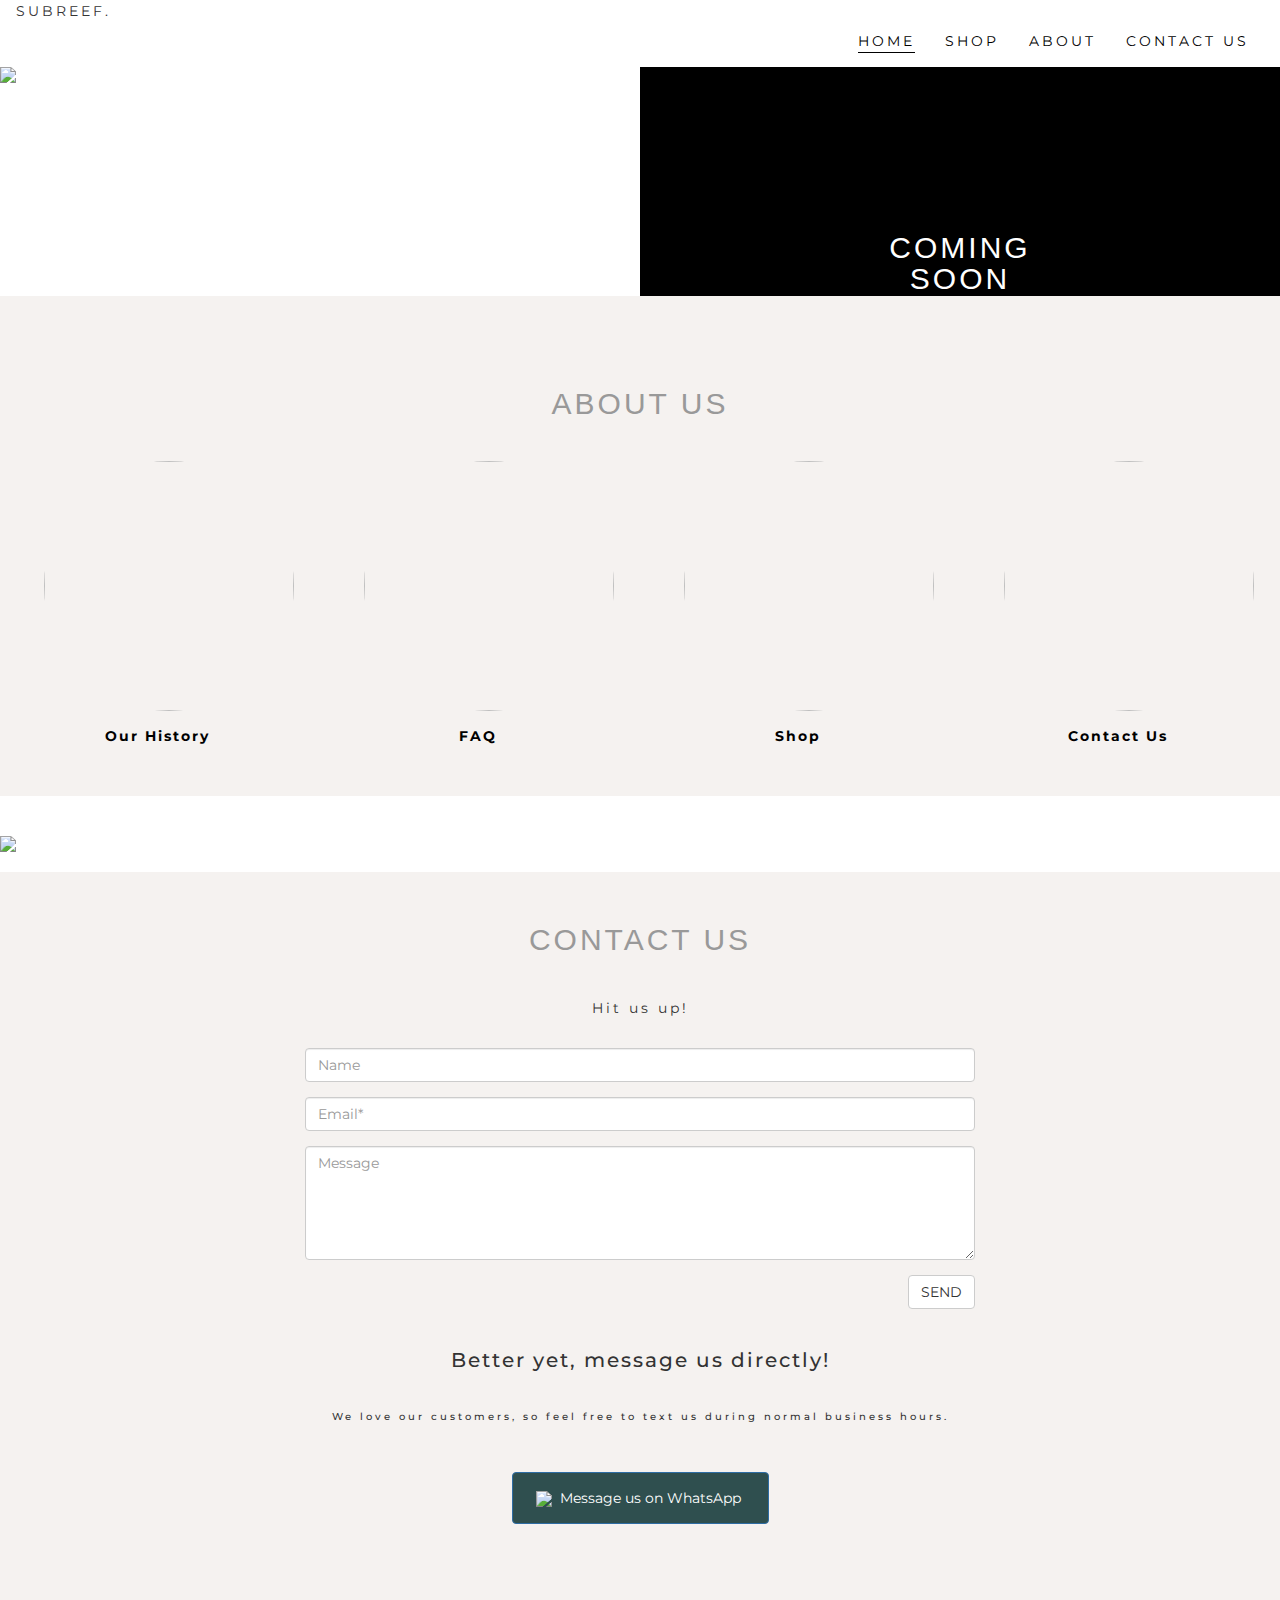
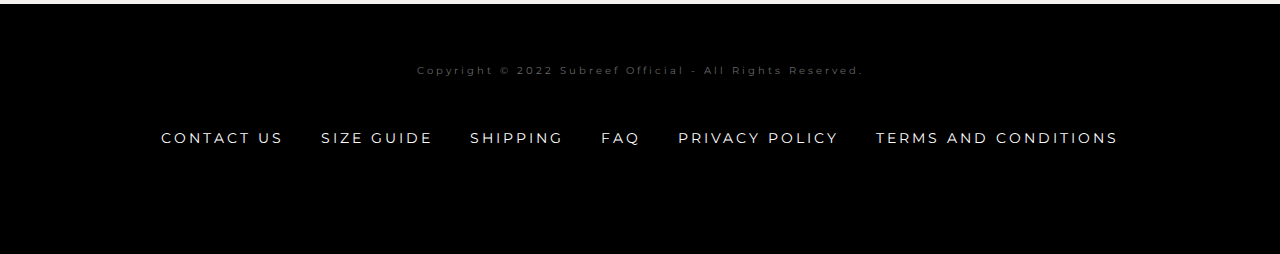
==== index.html @ b279ee75 "Update index.html" ====
<!DOCTYPE html>
<html lang="en">

<head>
  <title>SUBREEF OFFICIAL</title>
  <meta charset="utf-8">
  <meta name="viewport" content="width=device-width, initial-scale=1">

  <link rel="stylesheet" href="https://maxcdn.bootstrapcdn.com/bootstrap/3.4.1/css/bootstrap.min.css">
  <script src="https://ajax.googleapis.com/ajax/libs/jquery/3.6.0/jquery.min.js"></script>
  <script src="https://maxcdn.bootstrapcdn.com/bootstrap/3.4.1/js/bootstrap.min.js"></script>

  <link rel="preconnect" href="https://fonts.googleapis.com">
  <link rel="preconnect" href="https://fonts.gstatic.com" crossorigin>
  <link href="https://fonts.googleapis.com/css2?family=Montserrat:ital,wght@0,100;0,200;0,300;0,400;1,100;1,200;1,300;1,400&display=swap" rel="stylesheet">
  <script src="https://ajax.googleapis.com/ajax/libs/jquery/3.6.0/jquery.min.js"></script>
  <link rel="stylesheet" href="mystyle.css">
  <link rel="script" href="script.js">
</head>

<body>
<nav class="navbar">
  <div class="container-fluid">
    <div class="navbar-header">
      <button type="button" class="navbar-toggle" data-toggle="collapse" data-target="#myNavbar">
        <span class="icon-bar"></span>
        <span class="icon-bar"></span>
        <span class="icon-bar"></span>                        
      </button>
      <p class="logo">SUBREEF.</p>
    </div>
    <div class="collapse navbar-collapse" id="myNavbar">
      <ul class="nav navbar-nav navbar-right">
        <li class="active"><a href="#">HOME</a></li>
        <li><a href="#">SHOP</a></li>
        <li><a href="#">ABOUT</a></li>
        <li><a href="#">CONTACT US</a></li>
      </ul>
    </div>
  </div>
</nav>

<div class="container-fluid no-space">
  <div class="row imgfit">
  <div class="col-xs-12 col-lg-6 left">
    <img class="img-responsive imgfit" src="https://i.gyazo.com/4fd7e54fcd17cad1c63ac6d341959387.jpg">
  </div>
  <div class="col-xs-12 col-lg-6 right center-block text-center section-content">
    <p class="pagination-centered futura imgfit">
      COMING
      <br><br>
      SOON
    </p>
  </div>
</div>

<div class="container-fluid no-space grey-box">
  <br><br>
  <br><br><h1 class="futura text-center gfont">ABOUT US</h1>
  <br>
  <div class="row">
    <div class="col-xs-12 col-sm-6 col-lg-3 text-center">
      <a href="#"><img class="img-circle" src="https://i.gyazo.com/878fa2ca039b7b02e027f3208197fae4.jpg"></a>
      <p class="title">Our History</p>
      <br><br>
    </div>
    <div class="col-xs-12 col-sm-6 col-lg-3 text-center">
      <a href="#"><img class="img-circle" src="https://i.gyazo.com/af6359de4a5dc94f655b24f4598c2e07.png"></a>
      <p class="title">FAQ</p>
      <br><br>
    </div>
    <div class="col-xs-12 col-sm-6 col-lg-3 text-center">
      <a href="#"><img class="img-circle" src="https://i.gyazo.com/06e377a159a9c47ed63cd60953059185.jpg"></a>
      <p class="title">Shop</p>
      <br><br>
    </div>
    <div class="col-xs-12 col-sm-6 col-lg-3 text-center">
      <a href="#"><img class="img-circle" src="https://i.gyazo.com/105f83a306d3ed0e282846de4a316659.jpg"></a>
      <p class="title">Contact Us</p>
      <br><br>
    </div>
  </div>
</div>
  <br><br>
  <div class="container-fluid slider">
    <div id="myCarousel" class="carousel slide" data-ride="carousel">
      <!-- Indicators -->
      <ol class="carousel-indicators">
        <li data-target="#myCarousel" data-slide-to="0" class="active"></li>
        <li data-target="#myCarousel" data-slide-to="1"></li>
        <li data-target="#myCarousel" data-slide-to="2"></li>
        <li data-target="#myCarousel" data-slide-to="3"></li>
        <li data-target="#myCarousel" data-slide-to="4"></li>
      </ol>
      <!-- Wrapper for slides -->
      <div class="carousel-inner">
        <div class="item active">
          <img src="https://i.gyazo.com/7a221484d00623f61684972d742dc7f9.jpg" style="width:100%;">
        </div>

        <div class="item">
          <img src="https://i.gyazo.com/0be4e5de7bffe219dc0b26ec788716f8.jpg" style="width:100%;">
        </div>
      
        <div class="item">
          <img src="https://i.gyazo.com/2b3bf1b6184c336dd9181c44f2fab771.jpg" style="width:100%;">
        </div>

        <div class="item">
          <img src="https://i.gyazo.com/74ed0642aec383083248de113ca18b32.jpg" style="width:100%;">
        </div>

        <div class="item">
          <img src="https://i.gyazo.com/b06aaeec9a4804651d023087dbe4a714.jpg" style="width:100%;">
        </div>
      </div>
    </div>
  </div>
  <br>
  <div class="container-fluid no-space grey-box">
    <br><br><h1 class="futura text-center gfont">CONTACT US</h1>
    <br><br>
    <p class="text-center">Hit us up!</p>
    <br>
    <div class="container forms">
      <form>
        <div class="form-group">
          <input type="name" class="form-control" id="name" placeholder="Name">
        </div>
        <div class="form-group">
          <input type="email" class="form-control" id="email" placeholder="Email*" required>
        </div>
        <div class="form-group">
          <textarea class="form-control" id="message" placeholder="Message" rows="5"></textarea>
        </div>
        <div class="text-right">
          <button type="submit" class="btn btn-default">SEND</button>
        </div>
      </form>
        <div class="text-center">
          <br>
          <h3 style="font-size: 20px; letter-spacing: 2px; text-decoration: bold;">Better yet, message us directly!</h2>
          <br><h6 style="font-size: 10px">We love our customers, so feel free to text us during normal business hours.</h6>
          <br><br>
          <a target=”_blank” href="https://api.whatsapp.com/send?phone=8613610187983"><button type="submit" class="btn btn-primary whatsapp ">&nbsp&nbsp<img style="height: 30px;" src="https://img.icons8.com/color/48/undefined/whatsapp--v2.png"/>
          &nbspMessage us on WhatsApp &nbsp&nbsp</button></a>
        </div>
    </div>
    <br><br><br><br>
    <footer class="footer text-center">
      <br><br><br>
      <p class="Copyright">
        Copyright © 2022 Subreef Official - All Rights Reserved.
      </p>
      <br><br>
      <a href="#" class="links">CONTACT US</a>
      <a href="#" class="links">SIZE GUIDE</a>
      <a href="#" class="links">SHIPPING</a>
      <a href="#" class="links">FAQ</a>
      <a href="#" class="links">PRIVACY POLICY</a>
      <a href="#" class="links">TERMS AND CONDITIONS</a>
    </footer>
  </div>

</div>

</body>
</html>
---- mystyle.css ----
html, body {
    margin:0;
    padding:0;
    width: initial;
    font-family: 'Montserrat', sans-serif;
	letter-spacing: 3px;
}

.navbar {
	margin: 0;
}

.navbar-nav {
	padding-top: 15px;
}

.navbar-toggle {
	padding-top: 25px;
}

.icon-bar {
	background-color: black;
}

.grey-box {
	background-color: #f5f2f0;
}

.gfont {
	color: #999;
}

.futura {
	font-family: Futura, "Trebuchet MS", Arial, sans-serif;
	font-size: 30px;
	line-height: 15.4px;
}

.left {
	padding:0;
}

.right {
  background-color:#000;
  color : #FFF;
}

.no-space {
    padding:0;
    margin: 0;
}

.img-circle {
	width: 250px;
  	height: 250px;
	border-radius: 215px;
	display: block;
	position: relative;
	z-index: 20;
	backface-visibility: hidden;
	align-content: center;
	margin-left: 10%;
	margin-top: 20px;
}

.row {
  display: -webkit-box;
  display: -webkit-flex;
  display: -ms-flexbox;
  display:         flex;
  flex-wrap: wrap;
  margin-left: 0px;
  margin-right: 0px;
}

.section-content {
  padding-top: 13.5%;
}

.title {
	font-family: 'Montserrat', sans-serif;
	letter-spacing: 2px;
	font-weight: bold;
	padding-top: 15px;
	color: black;
	margin-left: -5px;
}

.navbar .navbar-nav > .active > a{
	text-decoration-line: underline;
	text-underline-offset: 6px;
}

.navbar .navbar-nav > li > a,
.navbar .navbar-nav > .active > a{
    color: black;
}

.navbar .navbar-nav > li > a:hover,
.navbar .navbar-nav > li > a:focus,
.navbar .navbar-nav > .active > a:hover,
.navbar .navbar-nav > .active > a:focus {
    background-color: white;
    color: dimgrey;
}

.slider {
	margin: 0;
	padding: 0;
	background-color: white;
}

.forms {
	padding-left: 250px;
	padding-right: 250px;
}

.whatsapp {
	background-color: darkslategrey;
	color: white;
	padding: 15px;
}
.btn-primary:hover, .btn-primary:focus, .btn-primary:active, 
.btn-primary.active, .open>.dropdown-toggle.btn-primary {
    color: #fff;
    background-color: #darkslategrey;
}

.footer {
  bottom: 0;
  height: 250px;
  background: black;
  color: white;
}

.Copyright {
	color: dimgrey;
    font-size: 10px;
}

.links {
	color: white;
	padding: 15px;
}

.links:hover {
	color: dimgrey;
	text-decoration: none;
}

@media screen and (max-width: 1200px) {
	.right { 
		height: 33.3%;
		width: 100%;
		align-content: center;
		padding-top: 35px;
		padding-bottom: 25px;
	}
	.img-circle {
		width: 250px;
	  	height: 250px;
		border-radius: 215px;
		display: block;
		position: relative;
		z-index: 20;
		backface-visibility: hidden;
		align-content: center;
		margin-left: 40%;
		margin-top: 50px;
	}
	.title {
		font-family: 'Montserrat', sans-serif;
		letter-spacing: 2px;
		font-weight: bold;
		padding-top: 15px;
		color: black;
		margin-left: 78%;
	}
	.slider {
		margin: 0;
		padding: 0;
		background-color: white;
	}
	.forms {
		padding-left: 50px;
		padding-right: 50px;
	}
	.links {
  		display: flex;
  		flex-direction: column;
  		overflow: hidden;
  		padding: 5px;
	}
	.footer {
	  padding-bottom: 80px;
	  height: 100%;
	  background: black;
	  color: white;
	}
}
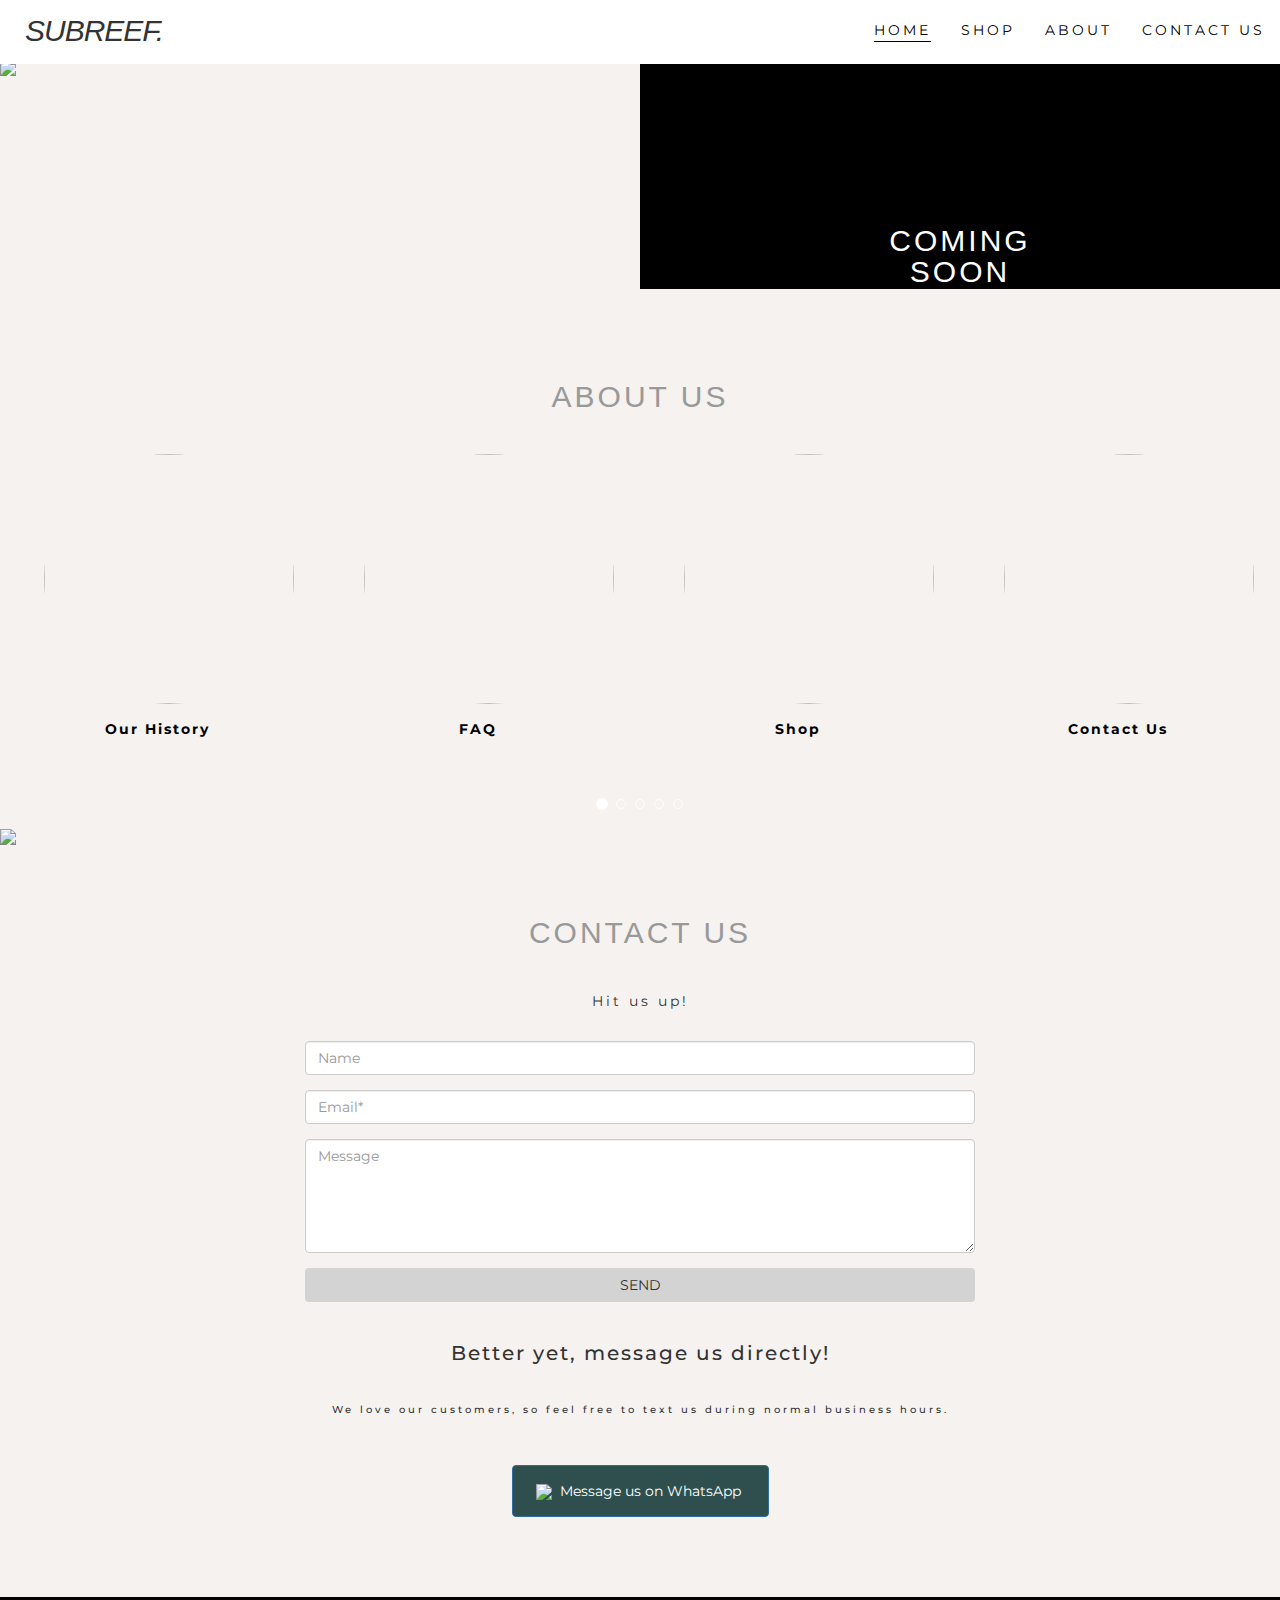
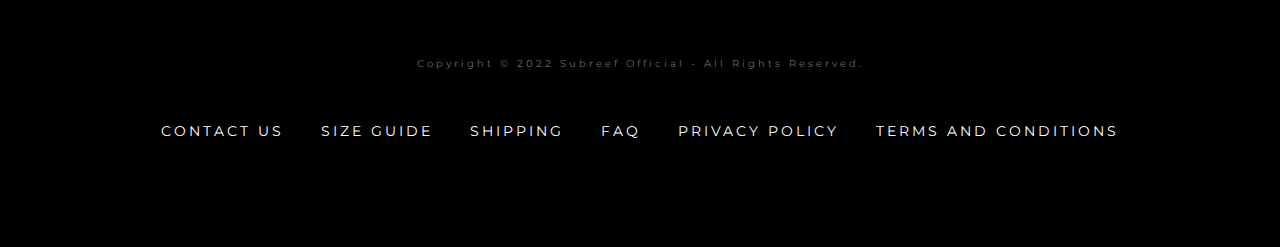
==== commit 39b2f19f: "testing email" ====
--- a/index.html
+++ b/index.html
@@ -19,7 +19,7 @@
 </head>
 
 <body>
-<nav class="navbar">
+<nav class="navbar navbar-fixed-top">
   <div class="container-fluid">
     <div class="navbar-header">
       <button type="button" class="navbar-toggle" data-toggle="collapse" data-target="#myNavbar">
@@ -27,20 +27,20 @@
         <span class="icon-bar"></span>
         <span class="icon-bar"></span>                        
       </button>
-      <p class="logo">SUBREEF.</p>
+      <p class="logo" onclick="window.location.href='index.html'">SUBREEF.</p>
     </div>
     <div class="collapse navbar-collapse" id="myNavbar">
       <ul class="nav navbar-nav navbar-right">
-        <li class="active"><a href="#">HOME</a></li>
+        <li class="active"><a href="index.html">HOME</a></li>
         <li><a href="#">SHOP</a></li>
-        <li><a href="#">ABOUT</a></li>
-        <li><a href="#">CONTACT US</a></li>
+        <li><a href="about.html">ABOUT</a></li>
+        <li><a href="contact.html">CONTACT US</a></li>
       </ul>
     </div>
   </div>
 </nav>
 
-<div class="container-fluid no-space">
+<div class="container-fluid no-space"><br><br><br>
   <div class="row imgfit">
   <div class="col-xs-12 col-lg-6 left">
     <img class="img-responsive imgfit" src="https://i.gyazo.com/4fd7e54fcd17cad1c63ac6d341959387.jpg">
@@ -60,22 +60,22 @@
   <br>
   <div class="row">
     <div class="col-xs-12 col-sm-6 col-lg-3 text-center">
-      <a href="#"><img class="img-circle" src="https://i.gyazo.com/878fa2ca039b7b02e027f3208197fae4.jpg"></a>
+      <a href="about.html"><img class="img-circle" src="https://i.gyazo.com/878fa2ca039b7b02e027f3208197fae4.jpg"></a>
       <p class="title">Our History</p>
       <br><br>
     </div>
     <div class="col-xs-12 col-sm-6 col-lg-3 text-center">
-      <a href="#"><img class="img-circle" src="https://i.gyazo.com/af6359de4a5dc94f655b24f4598c2e07.png"></a>
+      <a href="faq.html"><img class="img-circle" src="https://i.gyazo.com/af6359de4a5dc94f655b24f4598c2e07.png"></a>
       <p class="title">FAQ</p>
       <br><br>
     </div>
     <div class="col-xs-12 col-sm-6 col-lg-3 text-center">
-      <a href="#"><img class="img-circle" src="https://i.gyazo.com/06e377a159a9c47ed63cd60953059185.jpg"></a>
+      <a href="shop.html"><img class="img-circle" src="https://i.gyazo.com/06e377a159a9c47ed63cd60953059185.jpg"></a>
       <p class="title">Shop</p>
       <br><br>
     </div>
     <div class="col-xs-12 col-sm-6 col-lg-3 text-center">
-      <a href="#"><img class="img-circle" src="https://i.gyazo.com/105f83a306d3ed0e282846de4a316659.jpg"></a>
+      <a href="contact.html"><img class="img-circle" src="https://i.gyazo.com/105f83a306d3ed0e282846de4a316659.jpg"></a>
       <p class="title">Contact Us</p>
       <br><br>
     </div>
@@ -123,7 +123,7 @@
     <p class="text-center">Hit us up!</p>
     <br>
     <div class="container forms">
-      <form>
+      <form action="" method="post">
         <div class="form-group">
           <input type="name" class="form-control" id="name" placeholder="Name">
         </div>
@@ -134,7 +134,7 @@
           <textarea class="form-control" id="message" placeholder="Message" rows="5"></textarea>
         </div>
         <div class="text-right">
-          <button type="submit" class="btn btn-default">SEND</button>
+          <button type="submit" class="btn btn-block" style="background-color: #D3D3D3;">SEND</button>
         </div>
       </form>
         <div class="text-center">
@@ -153,16 +153,38 @@
         Copyright © 2022 Subreef Official - All Rights Reserved.
       </p>
       <br><br>
-      <a href="#" class="links">CONTACT US</a>
-      <a href="#" class="links">SIZE GUIDE</a>
-      <a href="#" class="links">SHIPPING</a>
-      <a href="#" class="links">FAQ</a>
-      <a href="#" class="links">PRIVACY POLICY</a>
-      <a href="#" class="links">TERMS AND CONDITIONS</a>
+      <a href="contact.html" class="links">CONTACT US</a>
+      <a href="sizes.html" class="links">SIZE GUIDE</a>
+      <a href="shipping.html" class="links">SHIPPING</a>
+      <a href="faq.html" class="links">FAQ</a>
+      <a href="privacy.html" class="links">PRIVACY POLICY</a>
+      <a href="terms.html" class="links">TERMS AND CONDITIONS</a>
     </footer>
   </div>
 
 </div>
 
+<script type="text/javascript">
+  <?php 
+    if(isset($_POST['submit'])){
+        $to = "subreefofficial@gmail.com"; // this is your Email address
+        $from = $_POST['email']; // this is the sender's Email address
+        $name = $_POST['name'];
+        $subject = "MAIN PAGE CONTACT";
+        $subject2 = "NEW SUBMISSION";
+        $message = $name . " wrote the following:" . "\n\n" . $_POST['message'];
+        $message2 = "Here is a copy of your message " . $name . "\n\n" . $_POST['message'];
+
+        $headers = "From:" . $from;
+        $headers2 = "From:" . $to;
+        mail($to,$subject,$message,$headers);
+        mail($from,$subject2,$message2,$headers2); // sends a copy of the message to the sender
+        echo "Thank you " . $name . ", we will contact you within 24 hours. Feel free to message us on WhatsApp for a faster reply";
+        // You can also use header('Location: thank_you.php'); to redirect to another page.
+        // You cannot use header and echo together. It's one or the other.
+        }
+  ?>
+</script>
+
 </body>
 </html>
--- a/mystyle.css
+++ b/mystyle.css
@@ -4,18 +4,21 @@
     width: initial;
     font-family: 'Montserrat', sans-serif;
 	letter-spacing: 3px;
+	background-color: #f5f2f0;
 }
 
 .navbar {
 	margin: 0;
+	background-color: white;
 }
 
 .navbar-nav {
+	padding-top: 5px;
+	padding-bottom: 5px;
+}
+
+.navbar-toggle {
 	padding-top: 15px;
-}
-
-.navbar-toggle {
-	padding-top: 25px;
 }
 
 .icon-bar {
@@ -34,6 +37,15 @@
 	font-family: Futura, "Trebuchet MS", Arial, sans-serif;
 	font-size: 30px;
 	line-height: 15.4px;
+}
+
+.logo {
+	font-family: Futura, "Trebuchet MS", Arial, sans-serif;
+	font-size: 30px;
+	letter-spacing: -1px;
+	padding-top: 10px;
+	padding-left: 10px;
+	font-style: italic;
 }
 
 .left {
@@ -107,7 +119,6 @@
 .slider {
 	margin: 0;
 	padding: 0;
-	background-color: white;
 }
 
 .forms {
@@ -165,21 +176,12 @@
 		z-index: 20;
 		backface-visibility: hidden;
 		align-content: center;
-		margin-left: 40%;
-		margin-top: 50px;
-	}
-	.title {
-		font-family: 'Montserrat', sans-serif;
-		letter-spacing: 2px;
-		font-weight: bold;
-		padding-top: 15px;
-		color: black;
-		margin-left: 78%;
+		margin-left: 15%;
+		margin-top: 20px;
 	}
 	.slider {
 		margin: 0;
 		padding: 0;
-		background-color: white;
 	}
 	.forms {
 		padding-left: 50px;
@@ -198,5 +200,3 @@
 	  color: white;
 	}
 }
-
-
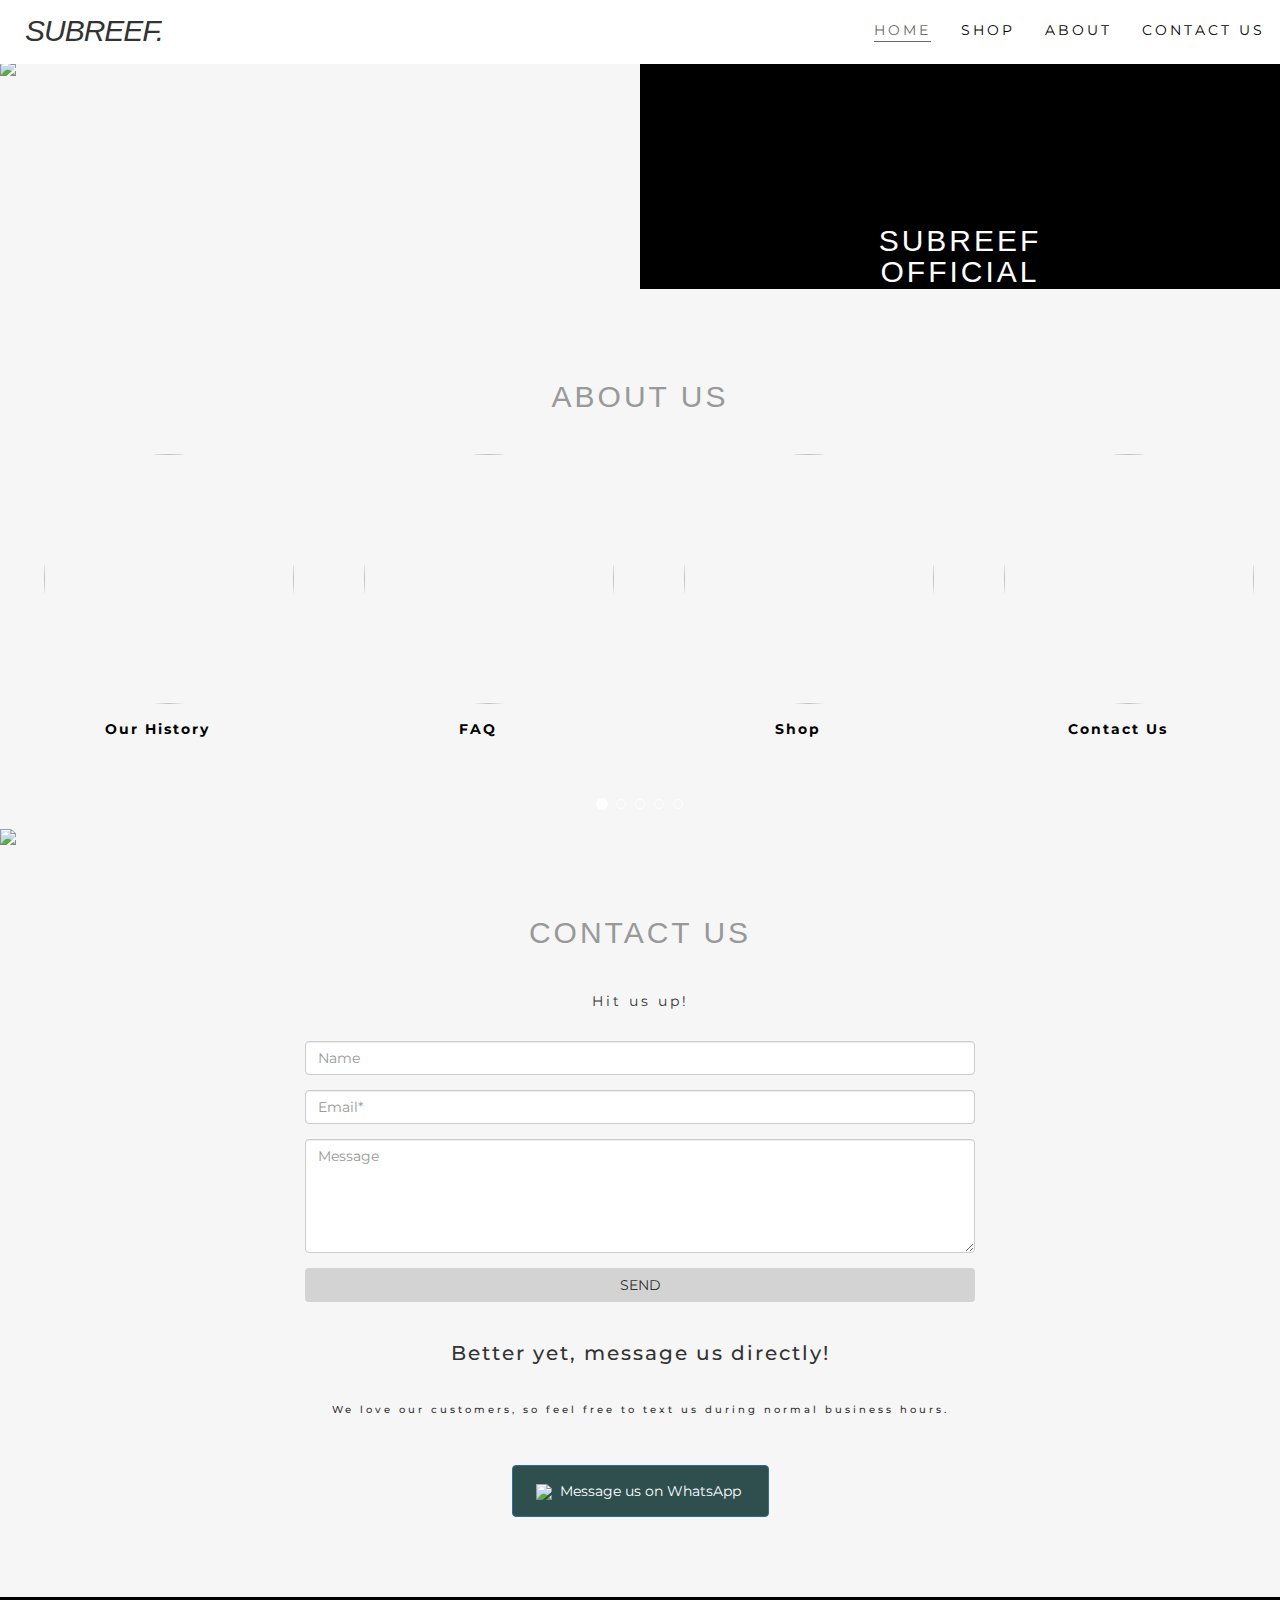
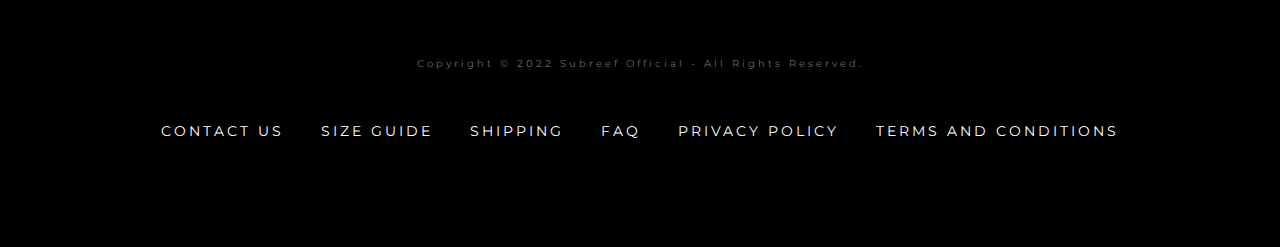
==== commit 4d41a591: "email" ====
--- a/index.html
+++ b/index.html
@@ -47,9 +47,9 @@
   </div>
   <div class="col-xs-12 col-lg-6 right center-block text-center section-content">
     <p class="pagination-centered futura imgfit">
-      COMING
+      SUBREEF
       <br><br>
-      SOON
+      OFFICIAL
     </p>
   </div>
 </div>
@@ -123,15 +123,15 @@
     <p class="text-center">Hit us up!</p>
     <br>
     <div class="container forms">
-      <form action="" method="post">
+      <form action="https://formspree.io/f/xqknjpnp" method="POST">
         <div class="form-group">
-          <input type="name" class="form-control" id="name" placeholder="Name">
+          <input name="name" type="name" class="form-control" id="name" placeholder="Name">
         </div>
         <div class="form-group">
-          <input type="email" class="form-control" id="email" placeholder="Email*" required>
+          <input name="email" type="email" class="form-control" id="email" placeholder="Email*" required>
         </div>
         <div class="form-group">
-          <textarea class="form-control" id="message" placeholder="Message" rows="5"></textarea>
+          <textarea name="message" class="form-control" id="message" placeholder="Message" rows="5"></textarea>
         </div>
         <div class="text-right">
           <button type="submit" class="btn btn-block" style="background-color: #D3D3D3;">SEND</button>
--- a/mystyle.css
+++ b/mystyle.css
@@ -4,7 +4,7 @@
     width: initial;
     font-family: 'Montserrat', sans-serif;
 	letter-spacing: 3px;
-	background-color: #f5f2f0;
+	background-color: rgb(246, 246, 246);
 }
 
 .navbar {
@@ -26,7 +26,15 @@
 }
 
 .grey-box {
-	background-color: #f5f2f0;
+	background-color: rgb(246, 246, 246);
+}
+
+.white-box {
+	background-color: #FFF;
+}
+
+.black-box {
+	background-color: black;
 }
 
 .gfont {
@@ -37,6 +45,11 @@
 	font-family: Futura, "Trebuchet MS", Arial, sans-serif;
 	font-size: 30px;
 	line-height: 15.4px;
+}
+
+.futuras {
+	font-family: Futura, "Trebuchet MS", Arial, sans-serif;
+	font-size: 30px;
 }
 
 .logo {
@@ -101,6 +114,7 @@
 .navbar .navbar-nav > .active > a{
 	text-decoration-line: underline;
 	text-underline-offset: 6px;
+	color: dimgrey !important;
 }
 
 .navbar .navbar-nav > li > a,
@@ -157,6 +171,131 @@
 .links:hover {
 	color: dimgrey;
 	text-decoration: none;
+}
+
+.center {
+  display: block;
+  margin-left: auto;
+  margin-right: auto;
+  width: 70%;
+}
+
+.paragraph {
+	padding-left: 400px;
+	padding-right: 400px;
+	font-size: 12px;
+	letter-spacing: 0;
+}
+
+.paragraphs {
+	padding-left: 550px;
+	padding-right: 550px;
+}
+
+.panel {
+  margin-top: 0px !important;
+  border-radius: 0px !important;
+  border: none;
+  border-bottom-color: #D7D8DC;
+  box-shadow: 0 0px 0px 0 transparent !important;
+  -moz-box-shadow: 0 0px 0px 0 transparent !important;
+  -webkit-box-shadow: 0 0px 0px 0 transparent !important;
+  -o-box-shadow: 0 0px 0px 0 transparent !important;
+}
+.panel .panel-heading {
+  border-radius: 0px !important;
+  padding: 0px !important;
+  border-bottom: 0px solid #DDDEE2;
+}
+.panel .panel-heading .panel-title a {
+  text-decoration: none;
+  font-weight: bold;
+  display: block;
+  padding: 23px 15px;
+  font-weight: 300;
+  color: black;
+  background-color: #ffffff;
+  line-height: 29px;
+  position: relative;
+}
+.panel .panel-heading .panel-title a:hover,
+.panel .panel-heading .panel-title a:active {
+  text-decoration: none;
+  cursor: pointer;
+  transition: all 0.4s;
+  -moz-transition: all 0.4s;
+  -webkit-transition: all 0.4s;
+  -o-transition: all 0.4s;
+  color: dimgrey;
+}
+.panel .panel-heading .panel-title a span {
+  float: left;
+  margin-top: 15px;
+  margin-right: 30px;
+  transition: all 0.4s;
+  -moz-transition: all 0.4s;
+  -webkit-transition: all 0.4s;
+  -o-transition: all 0.4s;
+}
+.panel .panel-heading .panel-title a .bar,
+.panel .panel-heading .panel-title a .bar:after {
+  border-width: 1px;
+  border-style: solid;
+  width: 8px;
+  border-radius: 10px;
+  transition: all 0.4s;
+  -moz-transition: all 0.4s;
+  -webkit-transition: all 0.4s;
+  -o-transition: all 0.4s;
+}
+.panel .panel-heading .panel-title a .bar:after {
+  content: "";
+  height: 0;
+  position: absolute;
+  top: 38px;
+  left: 15px;
+}
+.panel .panel-heading .panel-title a.collapsed {
+  border-bottom: 1px solid #eeeef3;
+  position: relative;
+  transition: all 0.4s;
+  -moz-transition: all 0.4s;
+  -webkit-transition: all 0.4s;
+  -o-transition: all 0.4s;
+}
+.panel .panel-heading .panel-title a.collapsed .bar {
+  border-color: #75767F;
+}
+.panel .panel-heading .panel-title a.collapsed .bar:after {
+  transform: rotate(90deg);
+  -webkit-transform: rotate(90deg);
+  -moz-transform: rotate(90deg);
+  -o-transform: rotate(90deg);
+  border-color: #75767F;
+  transition: all 0.4s;
+  -moz-transition: all 0.4s;
+  -webkit-transition: all 0.4s;
+  -o-transition: all 0.4s;
+}
+.panel-collapse {
+  background-color: #ffffff;
+}
+.panel-collapse .panel-body {
+  background-color: #ffffff;
+  border: 0px solid !important;
+  line-height: 26px;
+  font-weight: 300;
+  margin-left: 50px;
+  padding-bottom: 20px;
+  padding-top: 0px;
+  color: #60626d;
+  font-size: 12px;
+}
+
+.linkss {
+	text-decoration-line: underline;
+	text-underline-offset: 6px;
+	color: black;
 }
 
 @media screen and (max-width: 1200px) {
@@ -176,7 +315,7 @@
 		z-index: 20;
 		backface-visibility: hidden;
 		align-content: center;
-		margin-left: 15%;
+		margin-left: 16%;
 		margin-top: 20px;
 	}
 	.slider {
@@ -199,4 +338,42 @@
 	  background: black;
 	  color: white;
 	}
-}
+	.center {
+	  display: block;
+	  margin-left: auto;
+	  margin-right: auto;
+	  width: 100%;
+	}
+	.paragraph {
+		padding-left: 10px;
+		padding-right: 45px;
+		font-size: 12px;
+		letter-spacing: 0;
+	}
+	.paragraphs {
+		padding-left: 40px;
+		padding-right: 45px;
+	}
+	.paragraphss {
+		padding-left: 35px;
+		padding-right: 35px;
+	}
+	.panel-collapse .panel-body {
+	  background-color: #ffffff;
+	  border: 0px solid !important;
+	  line-height: 26px;
+	  font-weight: 300;
+	  margin-left: 0px;
+	  padding-bottom: 20px;
+	  padding-top: 0px;
+	  color: #60626d;
+	  font-size: 12px;
+	}
+
+	.Copyright {
+		color: dimgrey;
+	    font-size: 10px;
+	    padding-left: 60px;
+	    padding-right: 60px;
+	}
+}
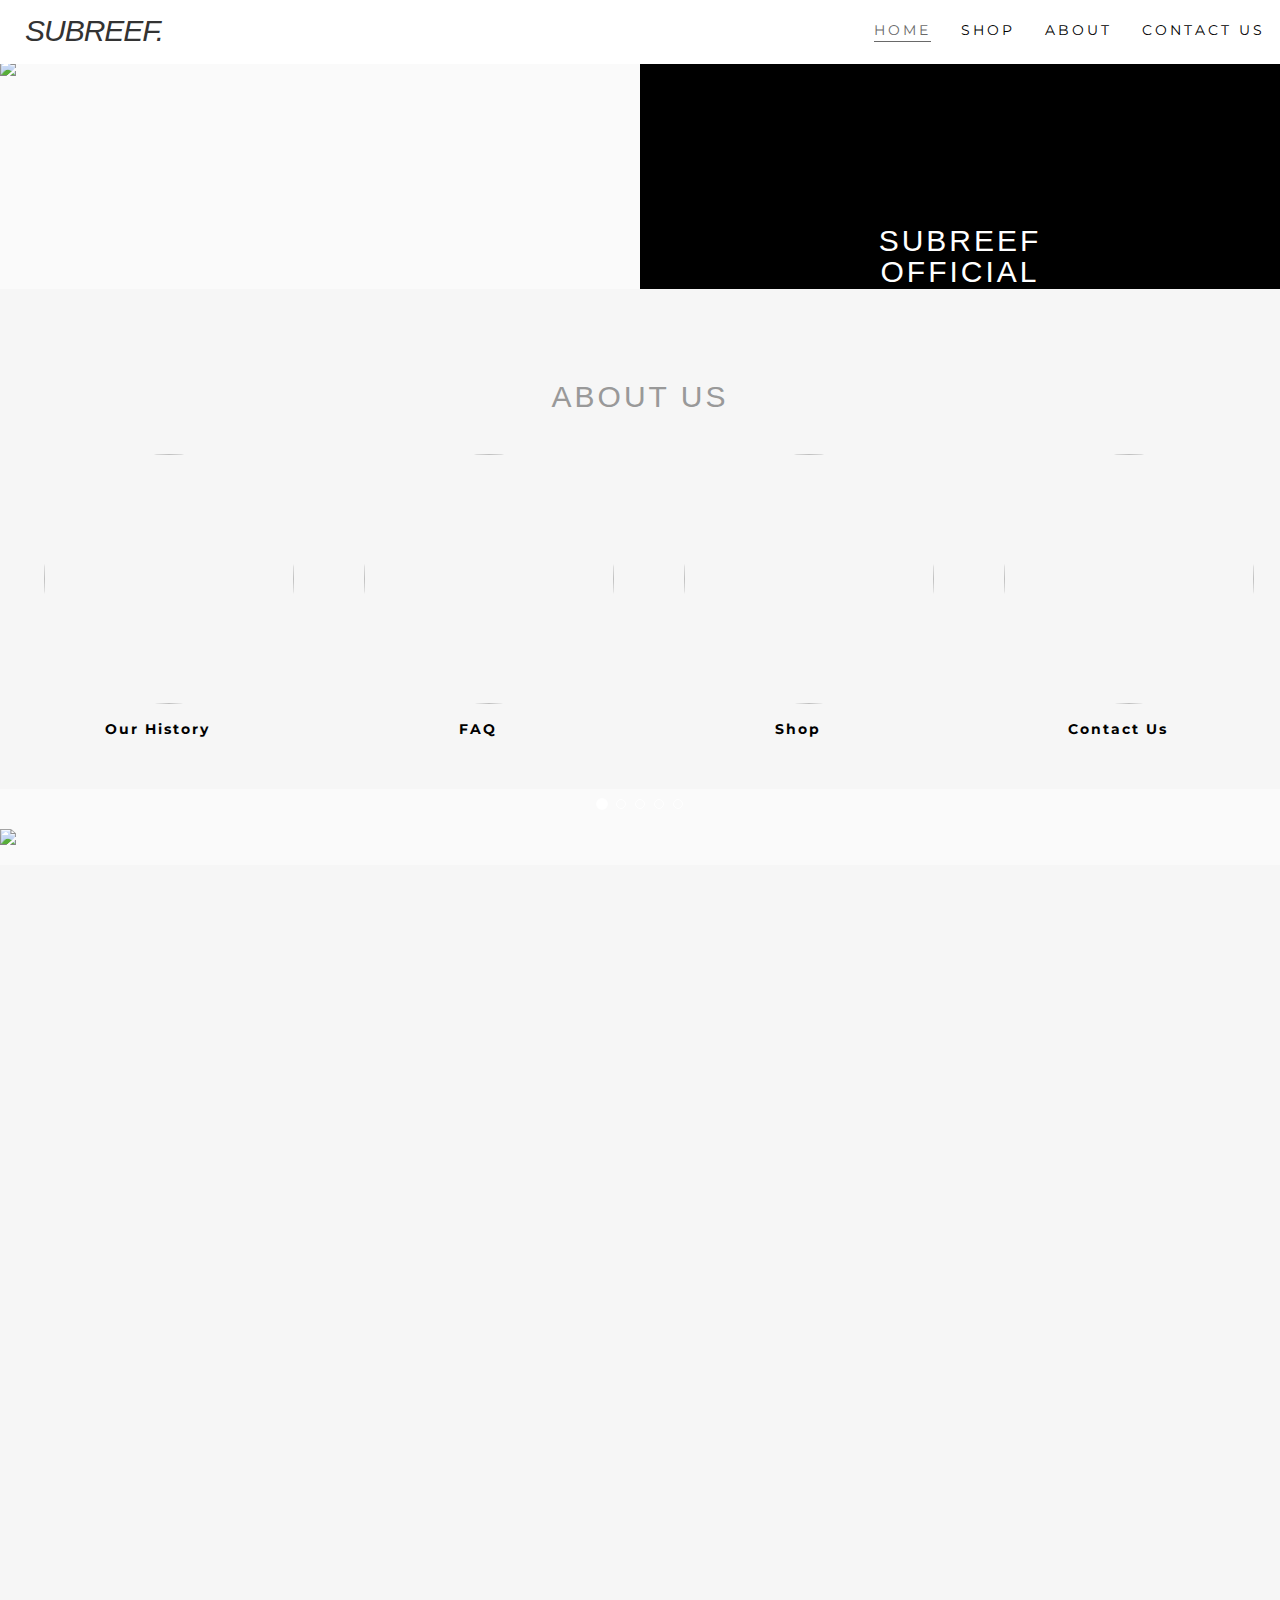
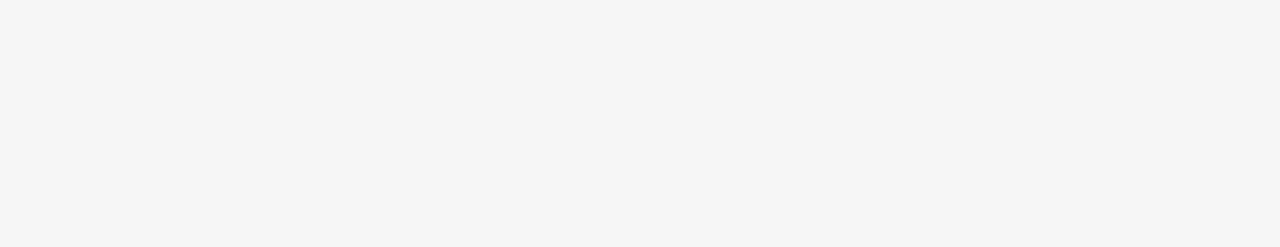
==== commit d4ed81ee: "Add files via upload" ====
--- a/index.html
+++ b/index.html
@@ -15,10 +15,10 @@
   <link href="https://fonts.googleapis.com/css2?family=Montserrat:ital,wght@0,100;0,200;0,300;0,400;1,100;1,200;1,300;1,400&display=swap" rel="stylesheet">
   <script src="https://ajax.googleapis.com/ajax/libs/jquery/3.6.0/jquery.min.js"></script>
   <link rel="stylesheet" href="mystyle.css">
-  <link rel="script" href="script.js">
+  <script language="javascript" src="script.js"></script>
 </head>
 
-<body>
+<body oncontextmenu="return false">
 <nav class="navbar navbar-fixed-top">
   <div class="container-fluid">
     <div class="navbar-header">
@@ -32,7 +32,7 @@
     <div class="collapse navbar-collapse" id="myNavbar">
       <ul class="nav navbar-nav navbar-right">
         <li class="active"><a href="index.html">HOME</a></li>
-        <li><a href="#">SHOP</a></li>
+        <li><a href="shop.html">SHOP</a></li>
         <li><a href="about.html">ABOUT</a></li>
         <li><a href="contact.html">CONTACT US</a></li>
       </ul>
@@ -164,27 +164,5 @@
 
 </div>
 
-<script type="text/javascript">
-  <?php 
-    if(isset($_POST['submit'])){
-        $to = "subreefofficial@gmail.com"; // this is your Email address
-        $from = $_POST['email']; // this is the sender's Email address
-        $name = $_POST['name'];
-        $subject = "MAIN PAGE CONTACT";
-        $subject2 = "NEW SUBMISSION";
-        $message = $name . " wrote the following:" . "\n\n" . $_POST['message'];
-        $message2 = "Here is a copy of your message " . $name . "\n\n" . $_POST['message'];
-
-        $headers = "From:" . $from;
-        $headers2 = "From:" . $to;
-        mail($to,$subject,$message,$headers);
-        mail($from,$subject2,$message2,$headers2); // sends a copy of the message to the sender
-        echo "Thank you " . $name . ", we will contact you within 24 hours. Feel free to message us on WhatsApp for a faster reply";
-        // You can also use header('Location: thank_you.php'); to redirect to another page.
-        // You cannot use header and echo together. It's one or the other.
-        }
-  ?>
-</script>
-
 </body>
-</html>
+</html>--- a/mystyle.css
+++ b/mystyle.css
@@ -1,7 +1,9 @@
 html, body {
-    margin:0;
-    padding:0;
-    width: initial;
+    width: 100%;
+    height: 100%;
+    margin: 0px;
+    padding: 0px;
+    overflow-x: hidden; 
     font-family: 'Montserrat', sans-serif;
 	letter-spacing: 3px;
 	background-color: rgb(246, 246, 246);
@@ -297,6 +299,50 @@
 	text-underline-offset: 6px;
 	color: black;
 }
+.linkss:hover {
+	color: dimgrey;
+	text-decoration: none;
+}
+
+.fixed {
+        position: fixed;
+        width: 25%;
+}
+.scrollit {
+        float: left;
+        width: 71%
+}
+
+.sidebar {
+  margin: 0;
+  padding: 0;
+  width: 200px;
+  position: fixed;
+}
+
+.sidebar a {
+  display: block;
+  color: black;
+  padding: 16px;
+  text-decoration: none;
+}
+
+.sidebar a.active {
+  color: dimgrey;
+}
+
+.sidebar a:hover {
+  color: dimgrey;
+}
+
+div.content {
+  margin-left: 300px;
+  padding: 1px 16px;
+}
+
+.topping {
+	padding-top: 100px;
+}
 
 @media screen and (max-width: 1200px) {
 	.right { 
@@ -376,4 +422,103 @@
 	    padding-left: 60px;
 	    padding-right: 60px;
 	}
-}
+
+	.drop {
+		margin-top: 25px;
+	}
+
+	.sidebar {
+	    width: 100%;
+	    height: auto;
+	    position: relative;
+	}
+	.sidebar a {
+		float: left;
+	}
+	div.content {
+	 	margin-left: 0;
+	}
+	.sidebar a {
+	    text-align: center;
+	    float: none;
+  	}
+  	.footer {
+  		height: 400px;
+  	}
+  	.topping {
+		padding-top: 0px;
+		align-content: center;
+	}
+}
+
+* {box-sizing: border-box;}
+body {margin: 0;background: #fafafa;}
+h1{text-align: center}
+
+/***************All Products***********/
+.flexbox { 
+  display: flex; 
+  flex-wrap: wrap;
+  justify-content: space-around;
+}
+/********************************/
+.product-item {
+  margin-bottom: 10px;
+  text-align: center;
+  border: 1px solid #F5F5F5;
+  border-bottom: 2px solid #F5F5F5;
+  background: white;
+  transition: .4s linear;
+}
+.product-item:hover {
+  border-bottom: 2px solid dimgrey;
+  text-decoration: none;
+}
+.product-item:hover .button {
+  background: #fc5a5a;
+}
+.product-item img {
+  display: block;
+  height: auto;
+  max-width: 100%;
+  width: 100%;
+  margin: 0 auto;
+}
+.product-list {
+  padding: 15px 0;
+}
+.product-list h3 {
+  font-size: 18px;
+  font-weight: 400;
+  color: #444444;
+  margin: 0 0 10px 0;
+  letter-spacing: 0px;
+}
+.price {
+  font-size: 10px;
+  display: block;
+  margin-bottom: 12px;
+  letter-spacing: 0px;
+
+}
+
+/***********All Products*******************/
+.columns:after {content:'';display:table;clear:both}
+.columns .product-item {
+  width: 31.3333333333%;
+  float: left;
+  margin: 0 1% 2%
+ }
+@media (max-width: 768px) {
+	.columns .product-item {
+		  width: 48%;
+		  margin-top: 25px;
+		}
+}
+@media (max-width: 500px) {
+  .columns .product-item {
+	  width: 98%;
+	  float: none;
+	}
+}
+/*******************************/